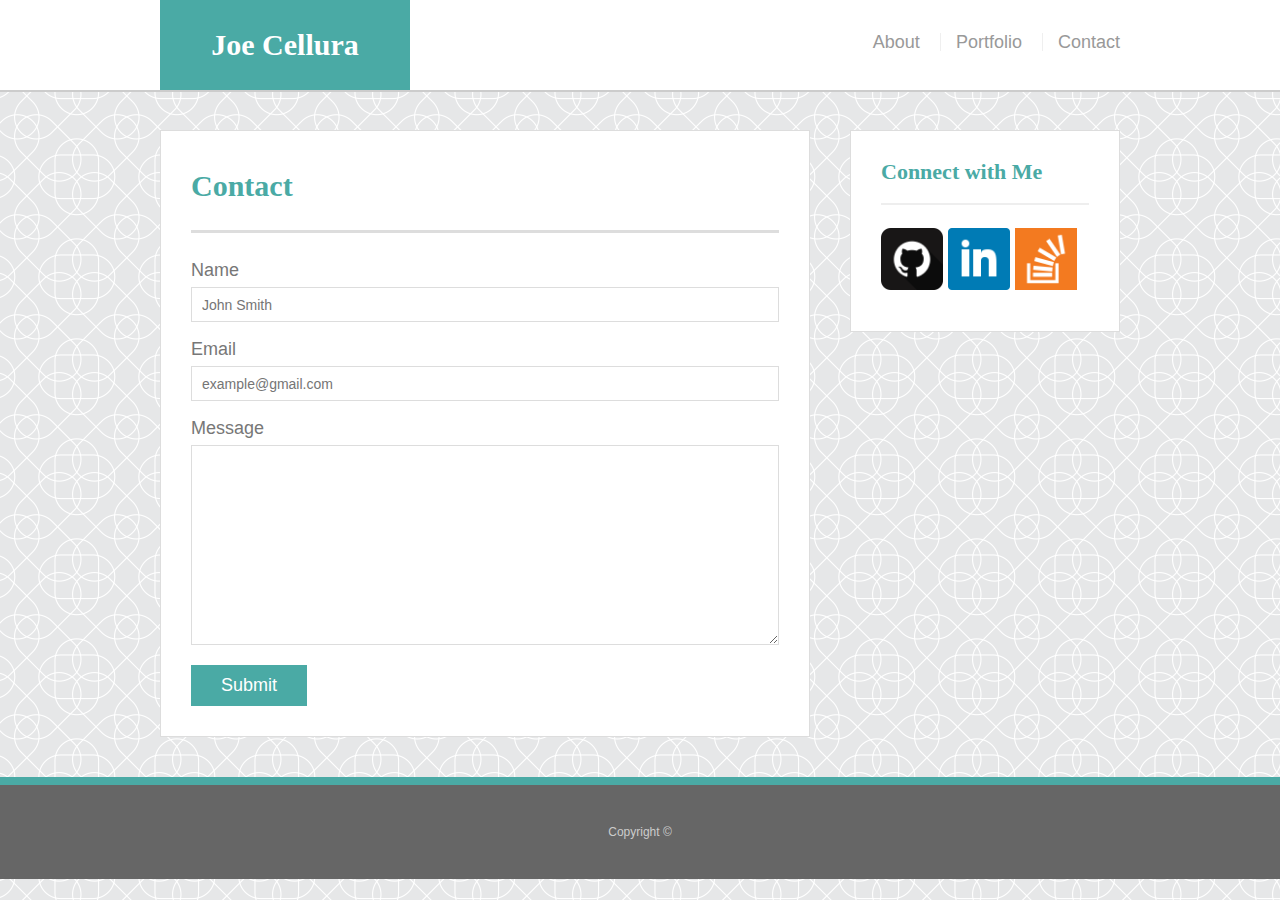
==== contact.html @ a232e986 "Updated Files" ====
<!doctype html>
<html lang="en-us">

<head>
  <meta charset="UTF-8">
  <title>Contact | Joe Cellura</title>
  <link rel="stylesheet" type="text/css" href="assets/css/reset.css">
  <link rel="stylesheet" type="text/css" href="assets/css/style.css">
</head>

<body>

  <header id="masthead">
    <div class="container">
      <a href="index.html" id="logo">Joe Cellura</a>
      <nav>
        <a id="about" href="index.html">About</a>
        <a id="portfolio" href="portfolio.html">Portfolio</a>
        <a id="contact" href="contact.html">Contact</a>
      </nav>
    </div>
  </header>

  <div id="main-container" class="container">
    <section class="main-section">
      <h1>Contact</h1>

      <form id="contact-form">
        <ul>
          <li>
            <label for="name">Name</label>
            <input type="text" id="name" name="name" placeholder="John Smith" required="required">
          </li>
          <li>
            <label for="email">Email</label>
            <input type="email" id="email" name="email" placeholder="example@gmail.com" required="required">
          </li>
          <li>
            <label for="message">Message</label>
            <textarea id="message" name="message" required="required"></textarea>
          </li>
        </ul>
        <input type="submit" id="submit">
      </form>

    </section>

    <section class="sidebar">
      <div id="connect">
        <h2>Connect with Me</h2>

        <a href="https://github.com"><img src="assets/images/github.png" class="social" alt="GitHub" /></a>
        <a href="https://linkedin.com"><img src="assets/images/linkedin.png" class="social" alt="LinkedIn" /></a>
        <a href="https://stackoverflow.com"><img src="assets/images/stackoverflow.png" class="social" alt="Stack Overflow" /></a>
      </div>
    </section>
  </div>

  <footer>
    <div class="container">
      Copyright &copy; 
    </div>
  </footer>
</body>

</html>
---- assets/css/style.css ----
body {
    font-family: Arial, "Helvetica Neue", Helvetica, sans-serif;
    font-size: 18px;
    line-height: 34px;
    color: #777;
    background: url("../images/intersection.png");
  }
  
  * {
    box-sizing: border-box;
  }
  
  /* general */
  
  .container {
    width: 100%;
    max-width: 960px;
    margin: 0 auto;
    clear: both;
  }
  
  h1,
  h2,
  h3,
  p {
    margin-bottom: 20px;
  }
  
  p:last-child {
    margin-bottom: 0;
  }
  
  h1,
  h2,
  h3 {
    font-family: Georgia, Times, "Times New Roman", serif;
    font-weight: 700;
    color: #4aaaa5;
  }
  
  h1 {
    padding-bottom: 20px;
    font-size: 30px;
    line-height: 49px;
    border-bottom: 3px solid #ddd;
  }
  
  h2,
  h3 {
    font-size: 22px;
  }
  
  /* header */
  
  #masthead {
    position: fixed;
    z-index: 99;
    width: 100%;
    margin: 0 0 30px;
    overflow: auto;
    color: #fff;
    background: #fff;
    border-bottom: 2px solid #ccc;
  }
  
  #logo {
    float: left;
    width: 250px;
    height: 90px;
    font-family: Georgia, Times, "Times New Roman", serif;
    font-size: 30px;
    font-weight: 700;
    line-height: 90px;
    color: #fff;
    text-align: center;
    text-decoration: none;
    background: #4aaaa5;
  }
  
  nav {
    float: right;
    margin-top: 25px;
  }
  
  nav a {
    display: inline-block;
    padding-left: 15px;
    margin-left: 15px;
    line-height: 18px;
    color: #999;
    text-decoration: none;
    border-left: 1px solid #efefef;
    text-align: center;
  }
  
  nav a:first-child {
    border-left: 0 none;
  }

  a:hover {
      color: #4aaaa5;
  }

  
  /* footer */
  
  footer {
    padding: 30px 0;
    clear: both;
    font-size: 12px;
    color: #fff;
    color: #ccc;
    text-align: center;
    background: #666;
    border-top: 8px solid #4aaaa5;
  }
  
  /* sidebar */
  
  .sidebar {
    float: right;
    width: 100%;
    max-width: 270px;
    padding: 30px;
    margin-bottom: 20px;
    background: #fff;
    border: 1px solid #ddd;
  }
  
  h3,
  .sidebar h2 {
    padding-bottom: 20px;
    margin-bottom: 15px;
    line-height: 22px;
    border-bottom: 2px solid #eee;
  }
  
  .social {
    width: 62px;
    height: 62px;
    margin-top: 8px;
    margin-right: 5px;
  }
  
  .social:last-child {
    margin-right: 0;
  }

  .social:hover{
      opacity:0.5;
  }
  
  /* main */
  
  #main-container {
    padding-top: 130px;
  }
  
  .main-section {
    float: left;
    width: 100%;
    max-width: 650px;
    padding: 30px;
    margin: 0 0 40px;
    background: #fff;
    border: 1px solid #ddd;
  }
  
  /* portfolio page */
  
  .work {
    position: relative;
    float: left;
    width: 274px;
    margin: 20px 0 25px;
    overflow: auto;
  }
  
  .work:nth-child(even) {
    margin-right: 40px;
  }
  
  .work img {
    width: 100%;
    border: 0 none;
    opacity: 0.8;
  }
  
  .work h3 {
    position: absolute;
    bottom: 20px;
    width: 100%;
    padding: 15px;
    margin-bottom: 0;
    font-weight: 300;
    line-height: 30px;
    color: #fff;
    text-align: center;
    background: #4aaaa5;
    border-bottom: 0;
  }
  
  .bio-image {
    float: left;
    width: 200px;
    height: auto;
    margin-top: 10px;
    margin-right: 25px;
  }
  
  /* contact page */
  
  #contact-form ul {
    margin-bottom: 20px;
  }
  
  #contact-form li {
    margin-bottom: 10px;
  }
  
  label,
  input[type=text],
  input[type=email],
  textarea {
    display: block;
    width: 100%;
  }
  
  input[type=text],
  input[type=email],
  textarea {
    height: 35px;
    padding: 0 10px;
    font-size: 14px;
    border: 1px solid #ddd;
  }
  
  textarea {
    height: 200px;
  }
  
  #submit {
    padding: 10px 30px;
    font-size: 18px;
    color: #fff;
    cursor: pointer;
    background: #4aaaa5;
    border: 0 none;
  }


  @media only screen and (max-width: 980px) {

    .container {
      padding: 0 20px;
      max-width: 768px;
    }
  
    #main-container {
      padding-top: 130px;
    }
  
    .main-section {
      max-width: 100%;
    }
  
    #connect {
    margin-right: 35px;
   }
  
    .portf {
      width: 47%;
      margin-bottom: 10px;
  
    }
  
  
    .portf:nth-child(even) {
  
      margin-right: 0;
  
    }
  
    .portf:nth-child(odd) {
  
      float: right;
  
    }
  
    .bio-image {
  
      width: 50%;
  
    }
  

    .portf h3 {
  
      width: 83%;
  
    }
  
  
    nav a{
  
      /* padding-right: 35px; */
  
    }
  
    label{
      max-width: 380px;
    }
  
  
    #name,
  
    #email,
  
    #message {
  
    width: 95%;
  
    }
  
    .sidebar{
        max-width: 100%;
        float:left;
    }
  }

  
  
  
  @media only screen and (max-width: 768px) {
  
    nav {
        margin-right: 8%;
    }

    nav a {
    max-width: 40%;
    }

  nav a:first-child {
      margin-left: 0;
  }

 /* #portfolio {
     margin-left: 0;
 } */

    .sidebar {
        float: left;
        max-width: 100%;
    }
  

  #masthead {
      position: absolute;
      top: -10px;
  }
  
  #main-container {
  
    /* margin-top: 80px; */
    max-width: 100%;
    height: auto;
  
  }
  
  .main-section {
    float: left;
    max-width: 100%;
    height: auto;
    margin-bottom: none;
    
  }
  
  #connect {
    float: left;
    width: 737px;
    max-width: 100%;
    margin: 0 0 40px 0px;
  
  }
  
  
    .portf {
      width: 47%;
      margin-bottom: 10px;
  
    }
  
  
  
    .portf:nth-child(even) {
      margin-right: 0;
  
    }
  
  
  
    .portf:nth-child(odd) {
      float: right;
  
    }
  
  
  
    .bio-image {
      width: 50%;
  
    }
  
  
  
      .portf h3 {
  
      width: 88%;
      width: relative;
      height: fixed;
  
    }
  
}
  @media only screen and (max-width: 640px) {
  
  #masthead {
    clear: both;
    position: static;
    margin-bottom: 20px;
  }
  
  header.container {
    padding: 0;
  }
  
  #logo,
  .work,
  .bio-image {
    width: 100%;
  }
  
  .portf h3 {
    width: 94%;
    position: absolute;
  }
  
  nav {
    text-align: center;
    width: 100%;
    margin: 15px 0;
  }
  
  nav a {
  max-width: 20%;
  padding-left: 15px;
  padding-right: 0;
  margin-left: 15px;
  margin-right: 0;
  overflow: none;
  }
  
  .main-section {
    position: relative;
    margin-top: 0;
  }
  
  #main-container {
    padding-top: 40px;
  }
  
  }
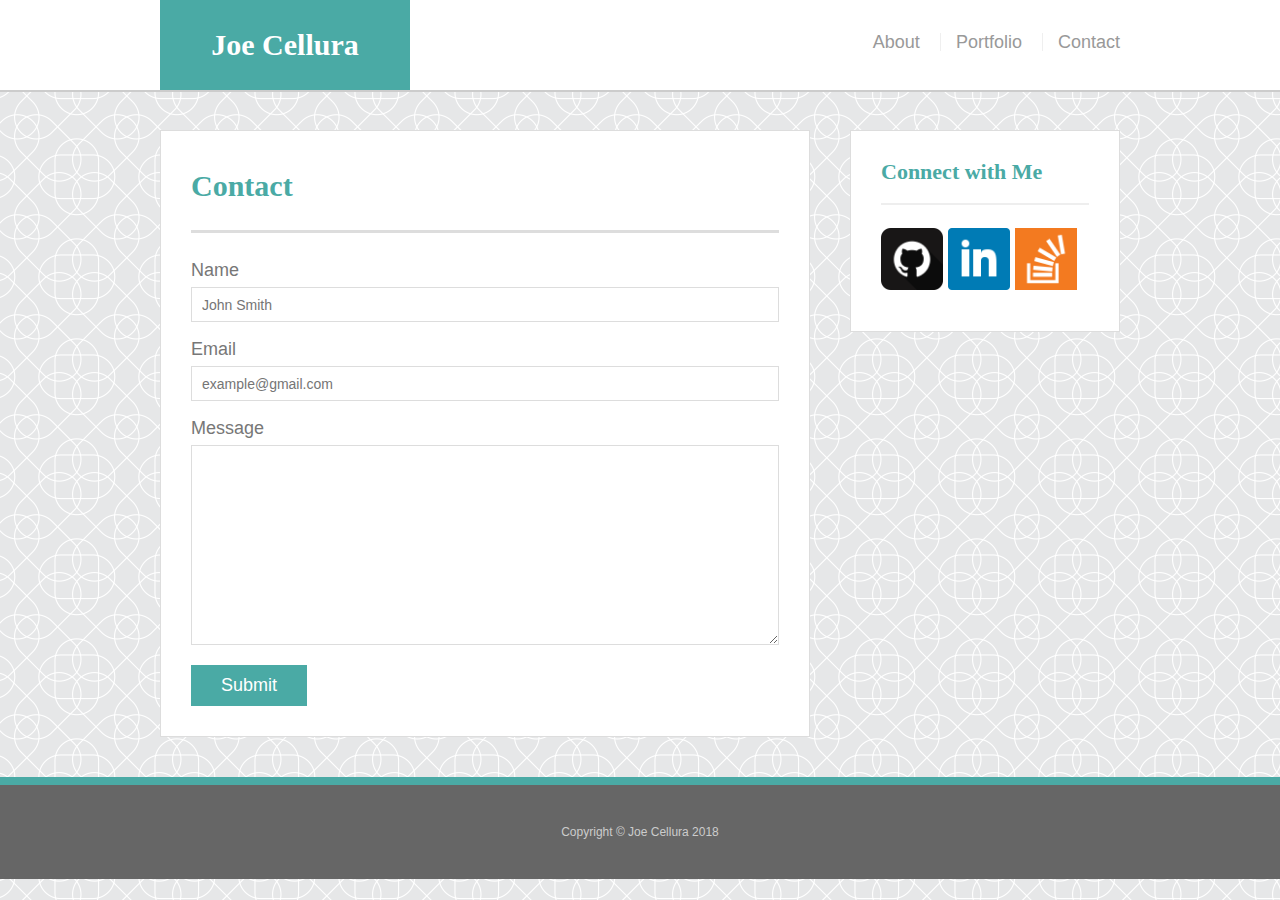
==== commit 5b837764: "Updated Files" ====
--- a/contact.html
+++ b/contact.html
@@ -58,7 +58,7 @@
 
   <footer>
     <div class="container">
-      Copyright &copy; 
+      Copyright &copy; Joe Cellura 2018
     </div>
   </footer>
 </body>
--- a/assets/css/style.css
+++ b/assets/css/style.css
@@ -206,6 +206,9 @@
     height: auto;
     margin-top: 10px;
     margin-right: 25px;
+    border-style: solid;
+    border-color:#4aaaa5;
+    border-width: 2px;
   }
   
   /* contact page */
